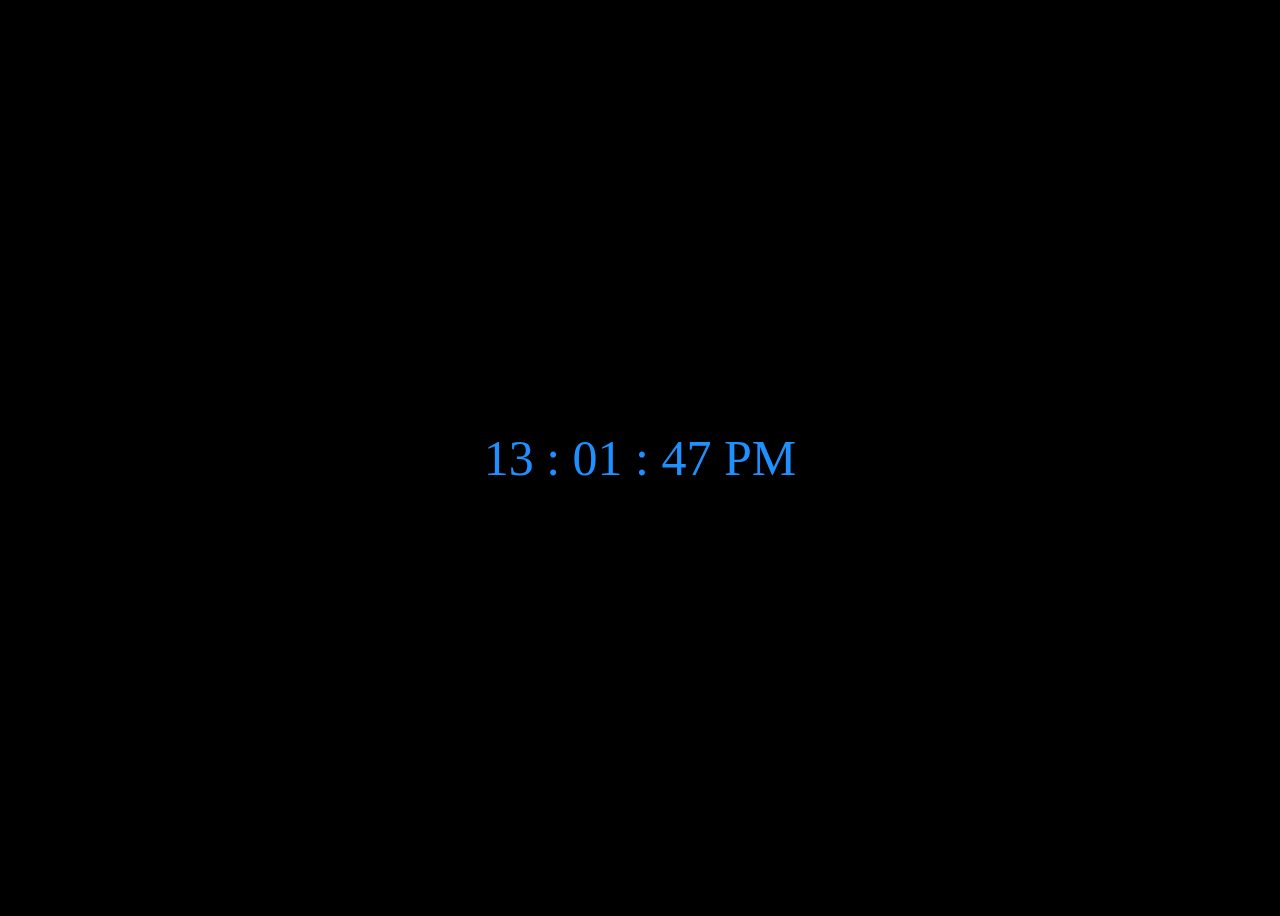
==== index.html @ 3524e3a9 "Rename web.html to index.html" ====
<!DOCTYPE html>
<html lang="en">
<head>
    <meta charset="UTF-8">
    <meta http-equiv="X-UA-Compatible" content="IE=edge">
    <meta name="viewport" content="width=device-width, initial-scale=1.0">
    <title>Dates in JS</title>
    <link rel="stylesheet" href="style.css">
</head>
<body>
    
        <p id="demo"></p>
    
    
    <script src="script.js"></script>
    
</body>
</html>
---- style.css ----
#demo{
            
    color:dodgerblue;
    font-size: 50px;
   text-align: center;
   
    
}
body{
    background-color: black;
    display: flex;
    justify-content: center;
    align-items: center;
    height: 100vh;
}
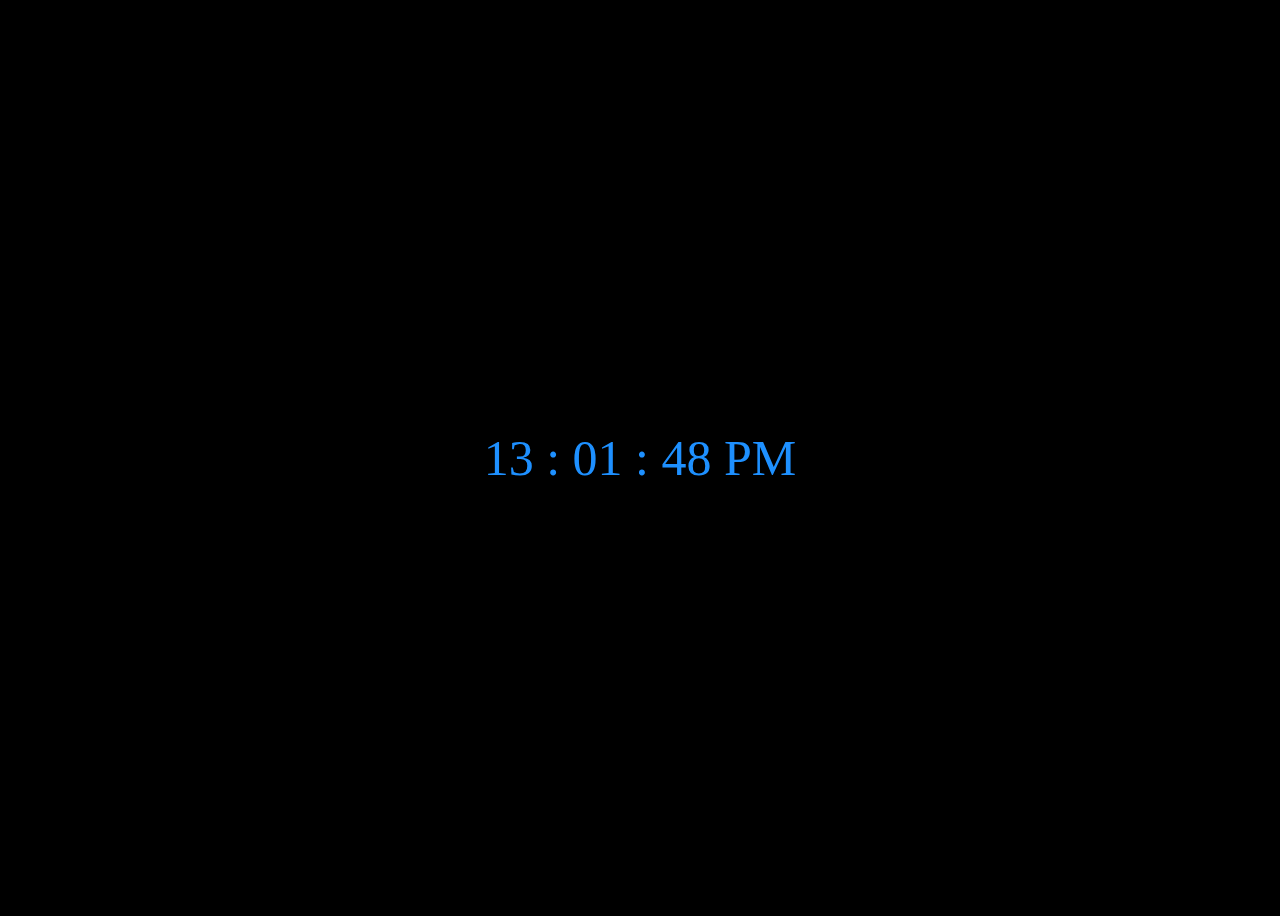
==== commit 36cce840: "Title updated" ====
--- a/index.html
+++ b/index.html
@@ -4,7 +4,7 @@
     <meta charset="UTF-8">
     <meta http-equiv="X-UA-Compatible" content="IE=edge">
     <meta name="viewport" content="width=device-width, initial-scale=1.0">
-    <title>Dates in JS</title>
+    <title>Digital Clock</title>
     <link rel="stylesheet" href="style.css">
 </head>
 <body>
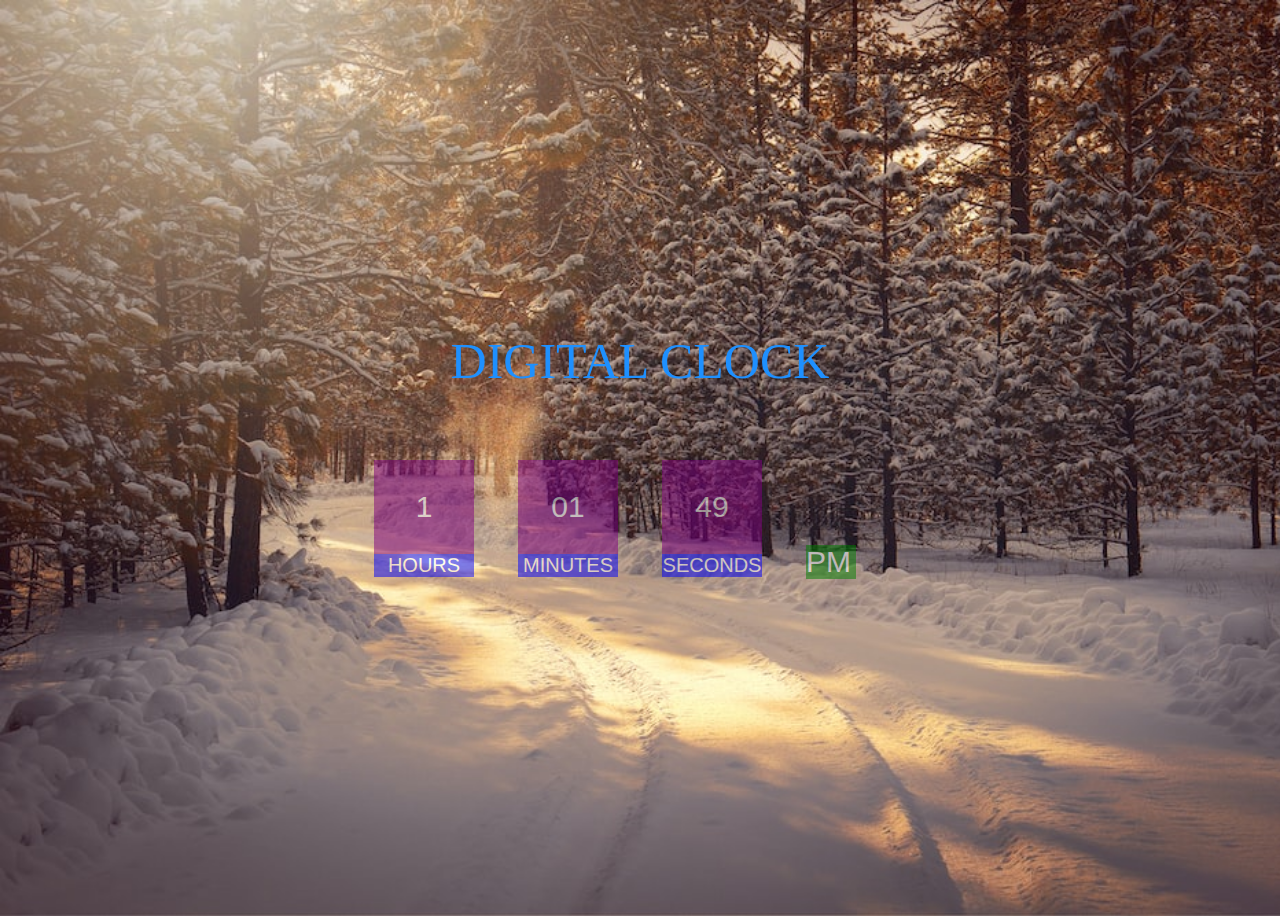
==== commit 9f7c907f: "updated" ====
--- a/index.html
+++ b/index.html
@@ -9,7 +9,25 @@
 </head>
 <body>
     
-        <p id="demo"></p>
+    
+        <div class="container">
+            <p id="demo">DIGITAL CLOCK</p>
+            <div class="box box-1">
+                <p id="hr">10</p>
+                <div class="btmDiv"><p>HOURS</p></div>
+            </div>
+            <div class="box box-2" >
+                <p id="min">30</p>
+                <div class="btmDiv"><p>MINUTES</p></div>
+            </div>
+            <div class="box box-3">
+                <p id="sec">30</p>
+                <div class="btmDiv"><p>SECONDS</p></div>
+            </div>
+            <div class="box-4">
+                <div class="btmDivlast"><p id="ampm">SECONDS</p></div>
+            </div>
+        </div>
     
     
     <script src="script.js"></script>
--- a/style.css
+++ b/style.css
@@ -1,15 +1,55 @@
-#demo{
-            
-    color:dodgerblue;
-    font-size: 50px;
-   text-align: center;
-   
-    
+#demo {
+  color: dodgerblue;
+  font-size: 50px;
+  text-align: center;
+  
 }
-body{
-    background-color: black;
+body {
+  background-image: url(RESOURCE/pic1.jpeg);
+  background-repeat: no-repeat;
+  background-size: cover;
+  height: 100vh;
+  display: flex;
+  justify-content: center;
+  align-items: center;
+  
+}
+
+.box {
+  display: inline-block;
+  width: 100px;
+  height: 100px;
+  background-color: purple;
+  opacity: 0.5;
+  margin: 20px;
+  color: white;
+  font-size: 30px;
+  font-family: Impact, Haettenschweiler, 'Arial Narrow Bold', sans-serif;
+  align-items: center;
+  
+}
+.box p{
     display: flex;
     justify-content: center;
     align-items: center;
-    height: 100vh;
 }
+.btmDiv{
+    font-size: 20px;
+    background-color: blue;
+}
+.box-4{
+    display: inline-block;
+  width: 100px;
+  height: 100px;
+  
+  opacity: 0.5;
+  margin: 20px;
+  color: white;
+  font-size: 30px;
+  font-family: Impact, Haettenschweiler, 'Arial Narrow Bold', sans-serif;
+  align-items: center;
+}
+.btmDivlast{
+    background-color: green;
+    width: 50px;
+}